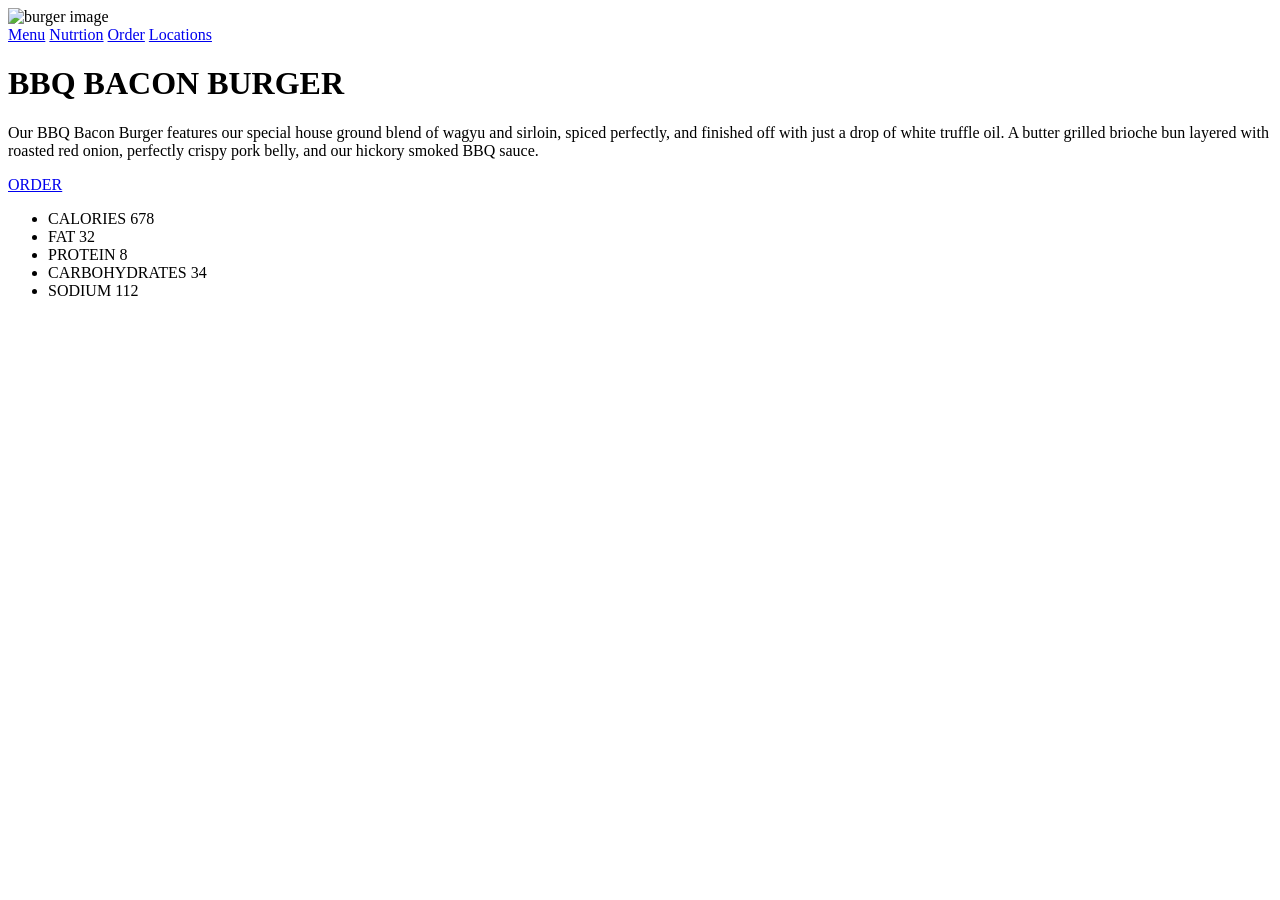
==== Activities/Davie's  Burger/main.html @ c7e602eb "New Activity, Davie's burger" ====
<!doctype html>
<html lang="en">
  <head>
    <meta charset="UTF-8" />
    <meta name="viewport" content="width=device-width, initial-scale=1.0" />
    <link rel="stylesheet" type="text/css" href="design.css" />
    <title>Davie's Burger</title>

    <div class="Header">
      <img
        src="https://s3.amazonaws.com/codecademy-content/courses/web-101/unit-6/htmlcss1-img_burger-logo.svg"
        alt="burger image"
      />
      <div clas="navigation">
        <nav>
          <span><a href="#">Menu</a></span>
          <span><a href="#">Nutrtion</a></span>
          <span><a href="#">Order</a></span>
          <span><a href="#">Locations</a></span>
        </nav>
      </div>
    </div>
  </head>
  <body>
    <main>
      <div class="body header">
        <h1>BBQ BACON BURGER</h1>
      </div>
      <div class="body content">
        <p>
          Our BBQ Bacon Burger features our special house ground blend of wagyu
          and sirloin, spiced perfectly, and finished off with just a drop of
          white truffle oil. A butter grilled brioche bun layered with roasted
          red onion, perfectly crispy pork belly, and our hickory smoked BBQ
          sauce.
        </p>
        <a id="order button" href="#">ORDER</a>
        <ul class="nutrition">
          <li>
            <span class="category">CALORIES</span>
            <span class="value">678</span>
          </li>
          <li>
            <span class="category">FAT</span>
            <span class="value">32</span>
          </li>
          <li>
            <span class="category">PROTEIN</span>
            <span class="value">8</span>
          </li>
          <li>
            <span class="category">CARBOHYDRATES</span>
            <span class="value">34</span>
          </li>
          <li>
            <span class="category">SODIUM</span>
            <span class="value">112</span>
          </li>
        </ul>
      </div>
    </main>
  </body>
</html>
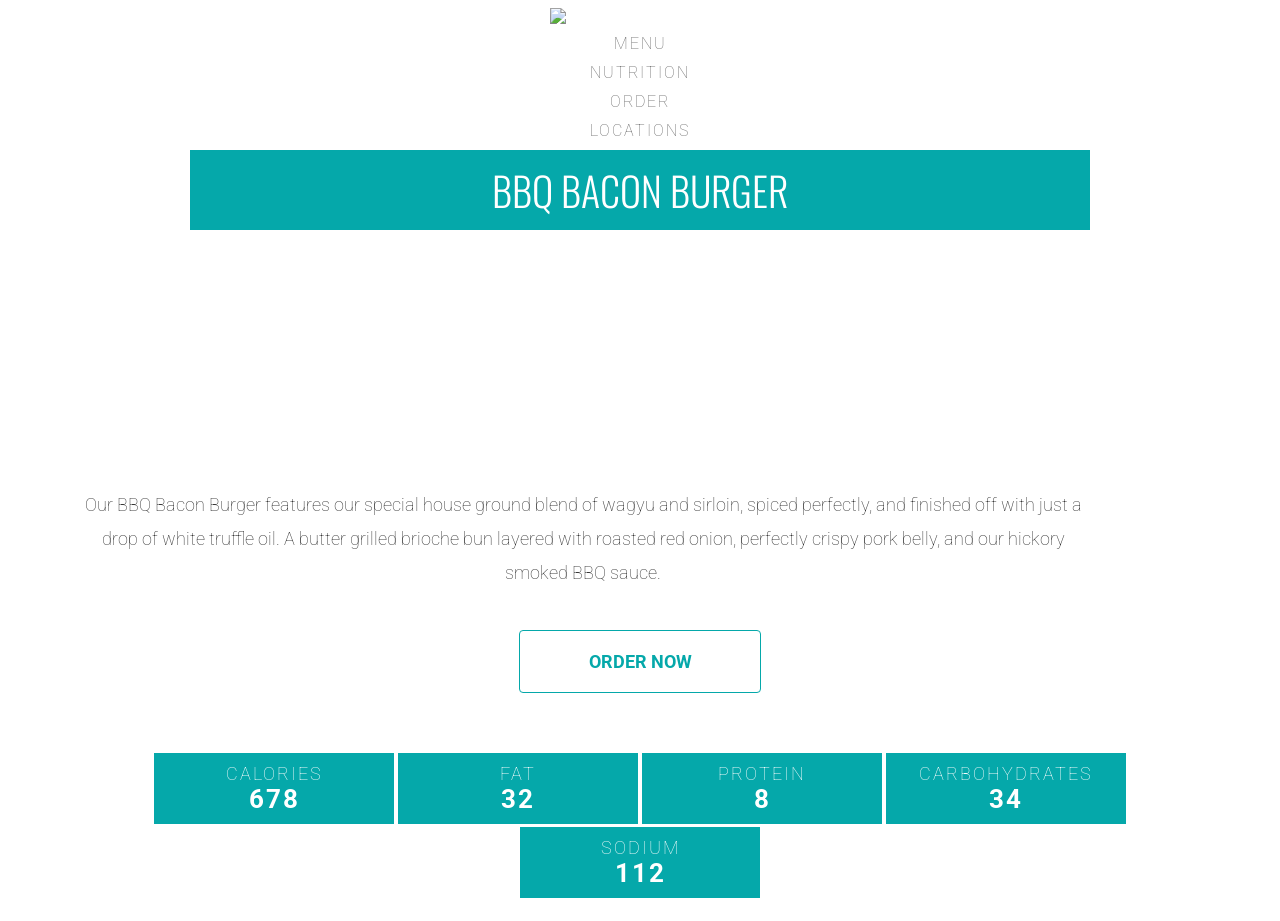
==== commit 4f0e1bd8: "Refactor HTML structure and update content for Davie's Burger page" ====
--- a/Activities/Davie's  Burger/main.html
+++ b/Activities/Davie's  Burger/main.html
@@ -1,63 +1,71 @@
-<!doctype html>
-<html lang="en">
-  <head>
-    <meta charset="UTF-8" />
-    <meta name="viewport" content="width=device-width, initial-scale=1.0" />
-    <link rel="stylesheet" type="text/css" href="design.css" />
-    <title>Davie's Burger</title>
+<!DOCTYPE html>
+<html>
+<head>
+  <title>Davie JR's Menu</title>
+  <meta name="viewport" content="width=device-width, initial-scale=1.0">
+  <link href="https://fonts.googleapis.com/css?family=Roboto:100,500,700|Oswald:300,400,700" rel="stylesheet">
+  <link rel="stylesheet" type="text/css" href="design.css">
+</head>
 
-    <div class="Header">
-      <img
-        src="https://s3.amazonaws.com/codecademy-content/courses/web-101/unit-6/htmlcss1-img_burger-logo.svg"
-        alt="burger image"
-      />
-      <div clas="navigation">
-        <nav>
-          <span><a href="#">Menu</a></span>
-          <span><a href="#">Nutrtion</a></span>
-          <span><a href="#">Order</a></span>
-          <span><a href="#">Locations</a></span>
-        </nav>
-      </div>
+<body>
+
+  <!-- Navigation Section -->
+
+  <nav>
+    <img src="https://s3.amazonaws.com/codecademy-content/courses/web-101/unit-6/htmlcss1-img_burger-logo.svg" />
+    <span><a href="#">MENU</a></span>
+    <span><a href="#">NUTRITION</a></span>
+    <span><a href="#">ORDER</a></span>
+    <span><a href="#">LOCATIONS</a></span>
+  </nav>
+
+  <!-- Content Section -->
+
+  <div class="content">
+
+    <!-- Content Header -->
+    
+    <div class="header">
+      <h1>BBQ BACON BURGER</h1>
     </div>
-  </head>
-  <body>
-    <main>
-      <div class="body header">
-        <h1>BBQ BACON BURGER</h1>
-      </div>
-      <div class="body content">
-        <p>
-          Our BBQ Bacon Burger features our special house ground blend of wagyu
-          and sirloin, spiced perfectly, and finished off with just a drop of
-          white truffle oil. A butter grilled brioche bun layered with roasted
-          red onion, perfectly crispy pork belly, and our hickory smoked BBQ
-          sauce.
-        </p>
-        <a id="order button" href="#">ORDER</a>
-        <ul class="nutrition">
-          <li>
-            <span class="category">CALORIES</span>
-            <span class="value">678</span>
-          </li>
-          <li>
-            <span class="category">FAT</span>
-            <span class="value">32</span>
-          </li>
-          <li>
-            <span class="category">PROTEIN</span>
-            <span class="value">8</span>
-          </li>
-          <li>
-            <span class="category">CARBOHYDRATES</span>
-            <span class="value">34</span>
-          </li>
-          <li>
-            <span class="category">SODIUM</span>
-            <span class="value">112</span>
-          </li>
-        </ul>
-      </div>
-    </main>
-  </body>
-</html>
+
+    <!-- Content Body -->
+
+    <div class="body">
+      <p>
+        Our BBQ Bacon Burger features our special house ground blend of wagyu and sirloin, spiced perfectly, and finished off with just a drop of white truffle oil. A butter grilled brioche bun layered with roasted red onion, perfectly crispy pork belly, and our hickory smoked BBQ sauce.
+      </p>
+
+      <!-- Order Button -->
+
+      <a href="#" class="button">ORDER NOW</a>
+
+      <!-- Nutrition Information -->
+      
+      <ul class="nutrition">
+        <li>
+          <span class="category">CALORIES</span>
+          <span class="value">678</span>
+        </li>
+        <li>
+          <span class="category">FAT</span>
+          <span class="value">32</span>
+        </li>
+        <li>
+          <span class="category">PROTEIN</span>
+          <span class="value">8</span>
+        </li>
+        <li>
+          <span class="category">CARBOHYDRATES</span>
+          <span class="value">34</span>
+        </li>
+        <li>
+          <span class="category">SODIUM</span>
+          <span class="value">112</span>
+        </li>
+      </ul>
+    </div>
+  </div>
+  
+</body>
+</html>
--- a/Activities/Davie's  Burger/design.css
+++ b/Activities/Davie's  Burger/design.css
@@ -0,0 +1,158 @@
+/* Universal Styles */
+
+body {
+  background-image: url("https://s3.amazonaws.com/codecademy-content/courses/web-101/unit-6/htmlcss1-img_foodlogo.png");
+  text-align: center;
+  font-family: 'Roboto', sans-serif;
+  font-size: 18px;
+}
+
+a {
+  text-decoration: none;
+}
+
+/* Navigation */
+/* 
+  Set the width of the img to 180         pixels.
+  Center the img horizontally using the   margin property.
+*/
+nav {
+  text-align: center;
+}
+
+nav img {
+  display: block;
+  margin: 0 auto;
+  width: 180px;
+}
+
+/* 
+Set margin of span elements inside the nav to 10 pixels on the top and bottom, and 0 pixels on the left and right. */
+
+nav span {
+  display: block;
+  font-size: 16px;
+  font-weight: 100;
+  letter-spacing: 2px;
+  margin: 10px 0;
+}
+
+nav a {
+  color: #666666;
+}
+
+nav a:hover {
+  color: white;
+  background-color: #05A8AA;
+  padding: 5px;
+}
+
+/* Content Container */
+/*
+Set the height to 500 pixels.
+Create 10-pixel vertical margins and automatic horizontal margins.
+Set .body elements inside .content to have no vertical margin and automatic horizontal margins so that it is centered.
+Make .content scrollable with the overflow property.
+Resize the browser window so it is very skinny and notice that this section is now scrollable. */
+
+.content {
+  height: 500px;
+  margin: 10px auto;
+  width: 100%;
+/*   overflow: scroll; */
+}
+
+/* Content Header */
+/* Set the height of the .header class to 320 pixels.
+Create a 20-pixel padding for the h1 element inside the .header.
+Set vertical margins to 0 pixels and the horizontal margins to be determined automatically for the same h1 element. */
+
+.header {
+  background-image: url("https://s3.amazonaws.com/codecademy-content/courses/web-101/unit-6/htmlcss1-img_burgerphoto.jpeg");
+  background-position: center;
+  background-size: cover;
+  height: 320px;
+}
+
+.header h1 {
+  background-color: #05A8AA;
+  color: #FFF;
+  font-family: 'Oswald', sans-serif;
+  font-size: 40px;
+  font-weight: 300;
+  line-height: 40px;
+  margin: 0 auto;
+  padding: 20px;
+  width: 68%;
+}
+
+/* Content Body */
+
+.content .body {
+  margin: 0 auto;
+  width: 90%;
+}
+
+.body p {
+  color: #333333;
+  font-weight: 100;
+  line-height: 34px;
+  width: 90%;
+  margin-top: 18px;
+}
+
+/* Content Button */
+/* Set the width to 200 pixels.
+Set the padding to 20 pixels.
+Set the vertical margins to 40 pixels and the horizontal margins to automatic.
+Give the button a 1-pixel, solid, blue border. */
+
+.button {
+  border: 1px solid #05A8AA;
+  border-radius: 4px;
+  color: #05A8AA;
+  display: block;
+  font-weight: 700;
+  margin: 40px auto;
+  padding: 20px;
+  width: 200px;
+}
+
+.button:hover {
+  background-color: #05A8AA;
+  border: 1px solid #05A8AA;
+  color: #FFF;
+}
+
+/* Content Nutrition */
+/* Set the padding of the ul.nutrition element to 20 pixels.
+Set the width of li elements within the ul.nutrition to 200 pixels.
+Set a 10-pixel vertical padding and 20-pixel horizontal padding to the same elements.
+Add a 3-pixel bottom margin to the same elements. */
+
+ul.nutrition {
+  padding: 20px;
+}
+
+ul.nutrition li {
+  display: inline-block;
+  background-color: #05A8AA;
+  list-style: none;
+  margin-bottom: 3px;
+  padding: 10px 20px;
+  width: 200px;
+}
+
+.nutrition .category {
+  color: white;
+  font-weight: 100;
+  letter-spacing: 2px;
+  display: block;
+}
+
+.nutrition .value {
+  color: white;
+  font-size: 26px;
+  font-weight: 700;
+  letter-spacing: 2px;
+}
